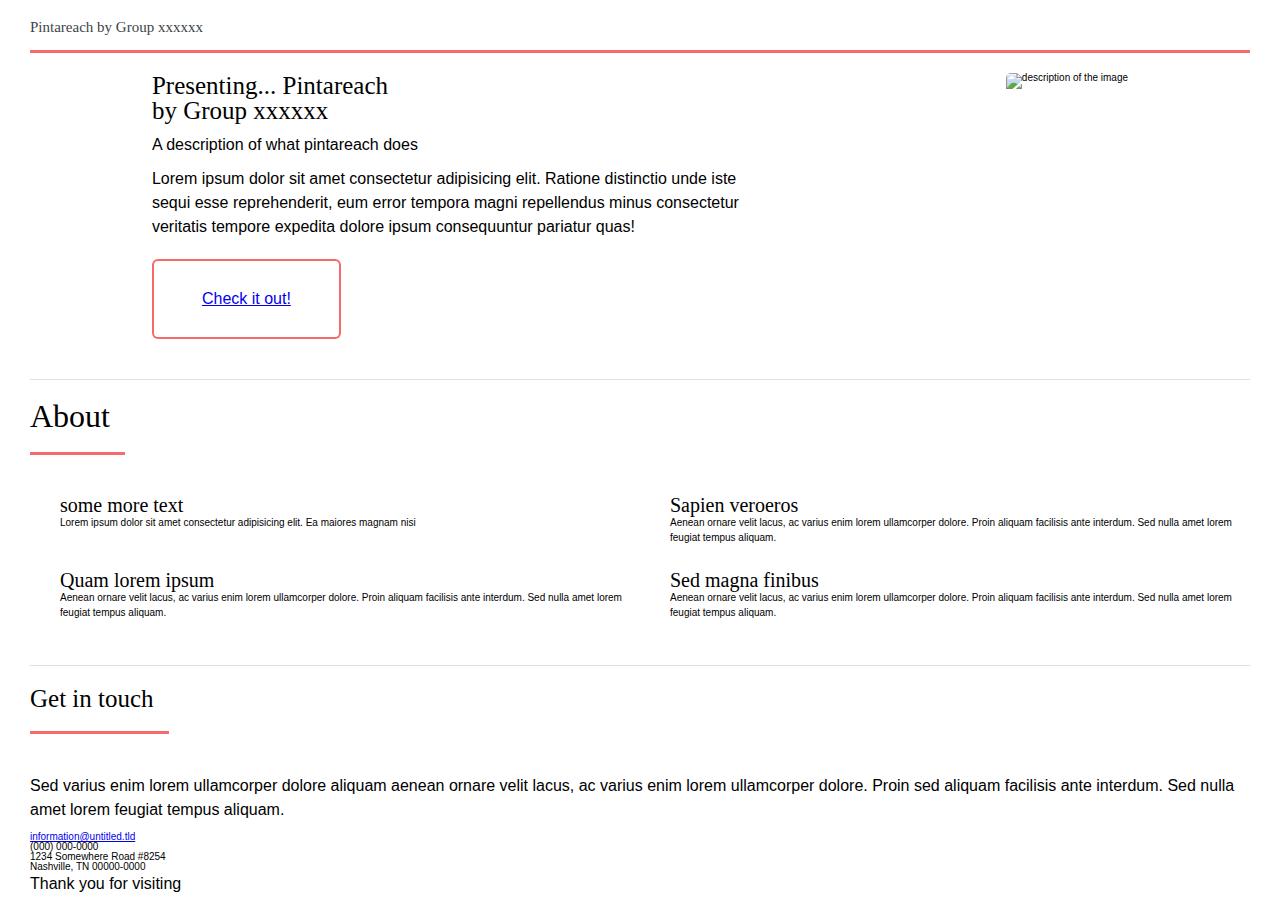
==== index.html @ 16be8b1d "Topic Card JS-Trial" ====
<!DOCTYPE html>

<html>
    <head>
        <title>Pintereach Marketing Page</title>
        <meta charset="utf-8" />
        <meta name="viewport" content="width=device-width, initial-scale=1, user-scalable=no" />
        <link rel="stylesheet" href="https://use.fontawesome.com/releases/v5.7.1/css/all.css" integrity="sha384-fnmOCqbTlWIlj8LyTjo7mOUStjsKC4pOpQbqyi7RrhN7udi9RwhKkMHpvLbHG9Sr" crossorigin="anonymous">
         <link rel="stylesheet" href="Assets/css/index.css" />
         <script src="https://code.jquery.com/jquery-3.3.1.min.js" integrity="sha256-FgpCb/KJQlLNfOu91ta32o/NMZxltwRo8QtmkMRdAu8="
         crossorigin="anonymous"></script>
       <script src="./components/Tabs/Tabs.js" async></script>
    </head>
    <body>
        <div id="wrapper">        
            <!-- Main -->
            <div id="main">
                <!-- Header -->
                <header id="nav">
                    <a href="index.html" class="logo"><h5><strong>Pintareach</strong> by Group xxxxxx</h5></a>
                    <ul class="icons">
                            <li><a href="#" class="icon fab fa-twitter"><span class="label"></span></a></li>
                            <li><a href="#" class="icon fab fa-facebook"><span class="label"></span></a></li>
                            <li><a href="#" class="icon fab fa-snapchat-ghost"><span class="label"></span></a></li>
                            <li><a href="#" class="icon fab fa-instagram"><span class="label"></span></a></li>
                            
                    </ul>
                   
                </header>
                
                <!-- Banner-->
                <section id="banner">
               
                    <div class="content">
                        <div>
                            <h4>Presenting... Pintareach<br />
                            by Group xxxxxx </h4>
                            <p> A description of what pintareach does</p>
                        </div>
                        <p>Lorem ipsum dolor sit amet consectetur adipisicing elit. Ratione distinctio unde iste sequi esse reprehenderit, eum error tempora magni repellendus minus consectetur veritatis tempore expedita dolore ipsum consequuntur pariatur quas!</p>
                            <button class="big button"><a href = "https://thirsty-rosalind-e8d4b8.netlify.com/">Check it out!</a></button>
                        </div>
                    <span class= "image object">
                        <img src = "Assets/Images/pic06.jpg" alt= "description of the image"/>                       
                    </span>                  
                    
                </section>
                <!-- Section -->
                <section id="about">
                    <div class=" major">
                        <h2> About </h2>
                    </div>
                    <div class = "features">
                        <div id="first">
                        <article>
                                <span class="icon fas fa-gem"></span></a>
                            <div class="content">
                                <h3> some more text</h3>
                                <p>Lorem ipsum dolor sit amet consectetur adipisicing elit. Ea maiores magnam nisi</p>                                
                            </div>
                        </article>
                        <article>
                                <span class="icon fas fa-paper-plane"></span>
                                <div class="content">
                                    <h3>Sapien veroeros</h3>
                                    <p>Aenean ornare velit lacus, ac varius enim lorem ullamcorper dolore. Proin aliquam facilisis ante interdum. Sed nulla amet lorem feugiat tempus aliquam.</p>
                                </div>
                            </article>
                        </div>
                        <div id="second">
                            <article>
                                <span class="icon fas fa-rocket"></span>
                                <div class="content">
                                    <h3>Quam lorem ipsum</h3>
                                    <p>Aenean ornare velit lacus, ac varius enim lorem ullamcorper dolore. Proin aliquam facilisis ante interdum. Sed nulla amet lorem feugiat tempus aliquam.</p>
                                </div>
                            </article>
                            <article>
                                <span class="icon fas fa-signal"></span>
                                <div class="content">
                                    <h3>Sed magna finibus</h3>
                                    <p>Aenean ornare velit lacus, ac varius enim lorem ullamcorper dolore. Proin aliquam facilisis ante interdum. Sed nulla amet lorem feugiat tempus aliquam.</p>
                                </div>
                            </article>
                            </div>
                        </div>
                 </section>
                <!--Section-->
                    <section id="contact">
                        <div class="major">
                            <h4>Get in touch</h4>
                        </div>
                        <p>Sed varius enim lorem ullamcorper dolore aliquam aenean ornare velit lacus, ac varius enim lorem ullamcorper dolore. Proin sed aliquam facilisis ante interdum. Sed nulla amet lorem feugiat tempus aliquam.</p>
                        <ul class="contact">
                            <li class="fa-envelope-o"><a href="#">information@untitled.tld</a></li>
                            <li class="fa-phone">(000) 000-0000</li>
                            <li class="fa-home">1234 Somewhere Road #8254<br />
                            Nashville, TN 00000-0000</li>
                        </ul>
                    </section>

                <!-- Footer -->
                    <footer id="footer">
                        <p class="copyright">Thank you for visiting</p>
                    </footer>

                   
                
            </div>

        </div>
    </body>
</html>
---- Assets/css/index.css ----
.button {
  appearance: none;
  background-color: transparent;
  border-radius: 0.375em;
  border: 0;
  box-shadow: inset 0 0 0 2px #f56a6a;
  color: #f56a6a;
  cursor: pointer;
  display: inline-block;
  font-size: 1.6rem;
  height: 5em;
  line-height: 7rem;
  padding: 0 5rem;
  text-align: center;
  text-decoration: none;
  white-space: nowrap;
  transition: background-color 0.2s ease-in-out, color 0.2s ease-in-out;
}
/* http://meyerweb.com/eric/tools/css/reset/ 
   v2.0 | 20110126
   License: none (public domain)
*/
html,
body,
div,
span,
applet,
object,
iframe,
h1,
h2,
h3,
h4,
h5,
h6,
p,
blockquote,
pre,
a,
abbr,
acronym,
address,
big,
cite,
code,
del,
dfn,
em,
img,
ins,
kbd,
q,
s,
samp,
small,
strike,
strong,
sub,
sup,
tt,
var,
b,
u,
i,
center,
dl,
dt,
dd,
ol,
ul,
li,
fieldset,
form,
label,
legend,
table,
caption,
tbody,
tfoot,
thead,
tr,
th,
td,
article,
aside,
canvas,
details,
embed,
figure,
figcaption,
footer,
header,
hgroup,
menu,
nav,
output,
ruby,
section,
summary,
time,
mark,
audio,
video {
  margin: 0;
  padding: 0;
  border: 0;
  font-size: 100%;
  font: inherit;
  vertical-align: baseline;
}
/* HTML5 display-role reset for older browsers */
article,
aside,
details,
figcaption,
figure,
footer,
header,
hgroup,
menu,
nav,
section {
  display: block;
}
body {
  line-height: 1;
}
ol,
ul {
  list-style: none;
}
blockquote,
q {
  quotes: none;
}
blockquote:before,
blockquote:after,
q:before,
q:after {
  content: '';
  content: none;
}
table {
  border-collapse: collapse;
  border-spacing: 0;
}
* {
  box-sizing: border-box;
}
html {
  font-size: 62.5%;
}
html,
body {
  font-family: 'Roboto', sans-serif;
}
body #wrapper {
  margin: 0 3rem 0 3rem;
}
body .major {
  border-bottom: solid 3px #f56a6a;
  display: inline-block;
  margin: 0 0 4rem 0;
  padding: 0 1.5rem 1rem 0;
  font-size: 2.5rem;
}
h1,
h2,
h3,
h4,
h5 {
  font-family: 'Indie Flower', cursive;
}
h1 {
  font-size: 4rem;
}
h2 {
  font-size: 3.2rem;
  padding-bottom: 10px;
}
h4 {
  font-size: 2.5rem;
  padding-bottom: 10px;
}
p {
  line-height: 1.5;
  font-size: 1.6rem;
  padding-bottom: 10px;
}
img {
  max-width: 100%;
  height: auto;
}
header {
  display: moz-flex;
  display: -webkit-flex;
  display: flex;
  margin: 2rem 0 2rem 0;
  padding-bottom: 1rem;
  border-bottom: 0.3rem solid #f56a6a;
}
header * {
  flex: 1;
  margin-bottom: 0;
}
header .icons {
  text-align: right;
  font-size: 2rem;
}
header .logo {
  text-decoration: none;
  border-bottom: 0;
  color: #3d4449;
  font-family: "Roboto slab", serif;
  font-size: 1.5rem;
}
ul.icons {
  cursor: default;
  list-style: none;
  padding-left: 0;
}
ul.icons li {
  display: inline-block;
  padding: 0 0rem 0 0;
}
ul.icons li a {
  text-decoration: none;
}
ul.icons li:last-child {
  padding-right: 0;
}
ul.icons li .icon {
  color: #3d4449;
  margin-left: 2rem;
}
#banner {
  display: flex;
  flex-direction: column-reverse;
  padding-bottom: 2rem;
  border-bottom: 1px solid rgba(210, 215, 217, 0.75);
}
@media (min-width: 1000px) {
  #banner {
    display: flex;
    flex-direction: row;
    justify-content: space-around;
  }
  #banner .content {
    width: 50%;
  }
}
#banner img {
  width: 100%;
  height: 100%;
  display: flex;
  justify-content: center;
  align-items: center;
  border-radius: 5px;
  padding-bottom: 1rem;
}
#banner .content {
  height: 50%;
}
#banner button {
  margin: 1rem 0 2rem 0;
}
#about {
  margin: 2rem 0 2rem 0;
  border-bottom: 1px solid rgba(210, 215, 217, 0.75);
  padding-bottom: 2rem;
}
@media (min-width: 800px) {
  #about .features #first,
  #about .features #second {
    display: flex;
  }
}
#about .features article {
  width: 100%;
  padding-bottom: 1.5rem;
}
@media (min-width: 800px) {
  #about .features article {
    display: flex;
  }
}
#about .features article h3 {
  font-size: 2rem;
}
#about .features article p {
  font-size: 1rem;
}
#about .features .icon {
  text-decoration: none;
  font-size: 3rem;
  padding-right: 3rem;
}
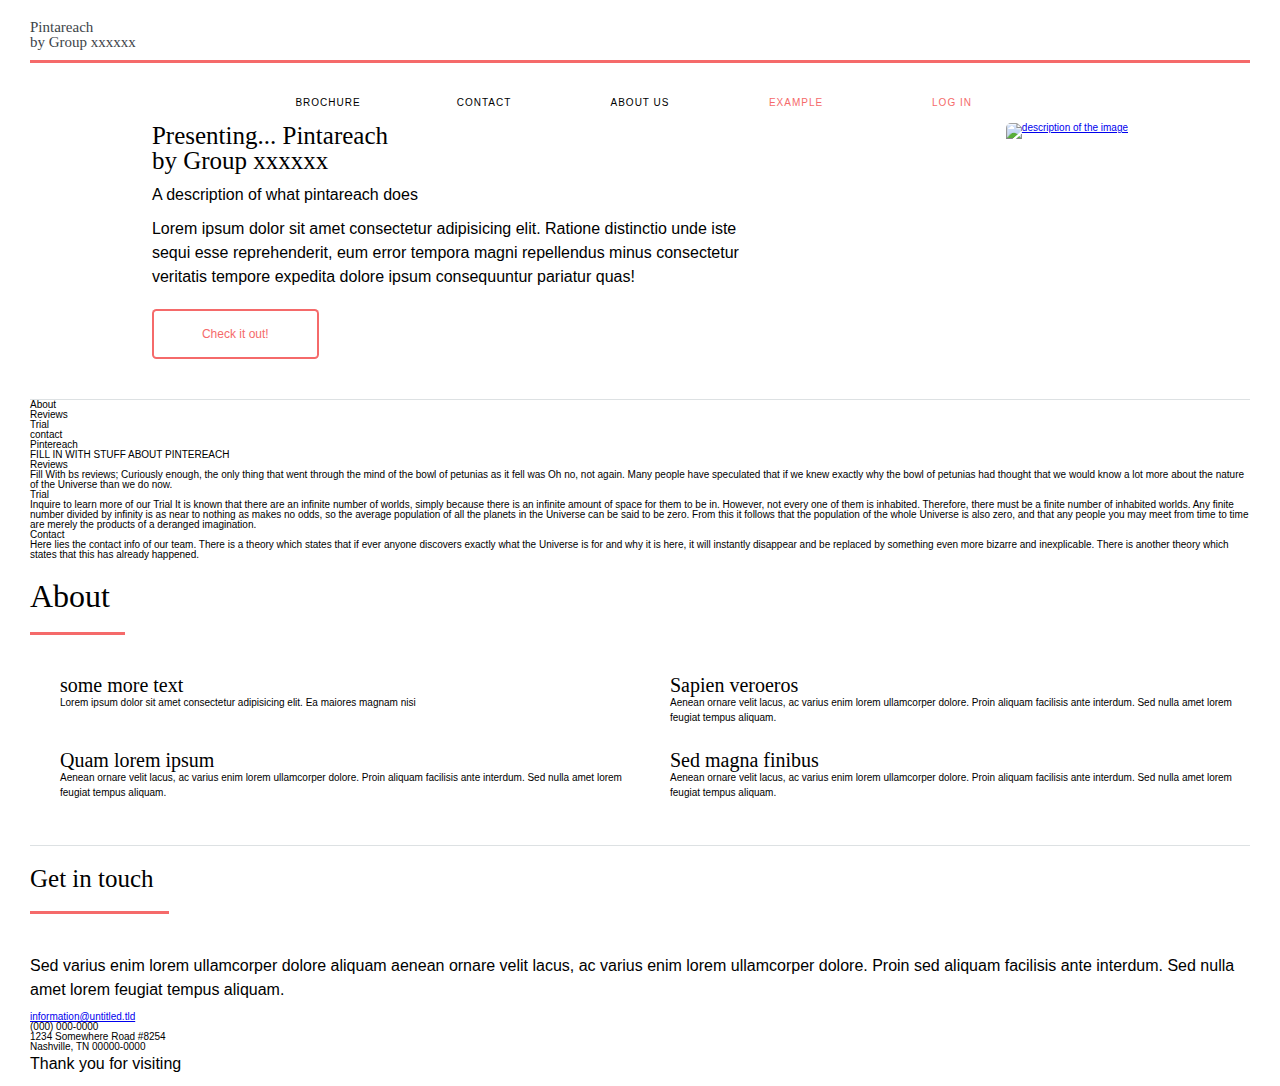
==== commit 8b6aa7bf: "messing around with JS" ====
--- a/index.html
+++ b/index.html
@@ -17,7 +17,7 @@
             <div id="main">
                 <!-- Header -->
                 <header id="nav">
-                    <a href="index.html" class="logo"><h5><strong>Pintareach</strong> by Group xxxxxx</h5></a>
+                    <a href="index.html" class="logo"><strong id="logo">Pintareach</strong><h5> by Group xxxxxx</h5></a>
                     <ul class="icons">
                             <li><a href="#" class="icon fab fa-twitter"><span class="label"></span></a></li>
                             <li><a href="#" class="icon fab fa-facebook"><span class="label"></span></a></li>
@@ -27,6 +27,25 @@
                     </ul>
                    
                 </header>
+                <div class="top-bar">
+                    <div class="container">
+                      <div class="container bar">
+                        <span>BROCHURE</span>
+                      </div>
+                      <div class="container bar">
+                          <span>CONTACT</span>
+                      </div>
+                      <div class="container bar">
+                     <span>ABOUT US</span>
+                      </div>
+                      <div class="container bar">
+                         <a href="Topics.html"><span>EXAMPLE</span></a>
+                      </div>
+                      <div class="container bar">
+                      <a href="https://thirsty-rosalind-e8d4b8.netlify.com/"><span>LOG IN</span></a>
+                      </div>
+                    </div>
+                  </div>
                 
                 <!-- Banner-->
                 <section id="banner">
@@ -41,11 +60,63 @@
                             <button class="big button"><a href = "https://thirsty-rosalind-e8d4b8.netlify.com/">Check it out!</a></button>
                         </div>
                     <span class= "image object">
-                        <img src = "Assets/Images/pic06.jpg" alt= "description of the image"/>                       
+                      <a href="Topics.html">  <img src = "Assets/Images/pic06.jpg" alt= "description of the image"/> </a>
                     </span>                  
                     
                 </section>
                 <!-- Section -->
+                <div class="tabs">
+                        <div class="tabs-links">
+                            <div class="tabs-link tabs-link-selected" data-tab="1">About</div>
+                            <div class="tabs-link" data-tab="2">Reviews</div>
+                            <div class="tabs-link" data-tab="3">Trial</div>
+                            <div class="tabs-link" data-tab="4">contact</div>
+                        </div>
+                        <div class="tabs-items">
+                            <div class="tabs-item tabs-item-selected" data-tab="1">
+                                <div class="tabs-item-title">Pintereach</div>
+                                <div class="tabs-item-description"> FILL IN WITH STUFF ABOUT PINTEREACH
+                                </div>
+                            </div>
+                            <div class="tabs-item" data-tab="2">
+                                <div class="tabs-item-title">Reviews</div>
+                                <div class="tabs-item-description">
+                                    Fill With bs reviews; Curiously enough, the only thing that went through the mind of the bowl of petunias as it fell was Oh no, not again. Many
+                                    people have speculated that if we knew exactly why the bowl of petunias had thought that we would know a lot more about the
+                                    nature of the Universe than we do now.
+                                </div>
+                            </div>
+                            <div class="tabs-item" data-tab="3">
+                                <div class="tabs-item-title">Trial</div>
+                                <div class="tabs-item-description">
+
+                                    Inquire to learn more of our Trial
+
+                                    It is known that there are an infinite number of worlds, simply because there is an infinite amount of space for them to
+                                    be in. However, not every one of them is inhabited. Therefore, there must be a finite number of inhabited worlds. Any finite
+                                    number divided by infinity is as near to nothing as makes no odds, so the average population of all the planets in the Universe
+                                    can be said to be zero. From this it follows that the population of the whole Universe is also zero, and that any people
+                                    you may meet from time to time are merely the products of a deranged imagination.
+                                </div>
+                            </div>
+                            <div class="tabs-item" data-tab="4">
+                                <div class="tabs-item-title">Contact</div>
+                                <div class="tabs-item-description">
+                                   Here lies the contact info of our team. There is a theory which states that if ever anyone discovers exactly what the Universe is for and why it is here, it will
+                                    instantly disappear and be replaced by something even more bizarre and inexplicable. There is another theory which states
+                                    that this has already happened.
+                                </div>
+                            <!-- </div>
+                                <div class="tabs-item" data-tab="4">
+                                <div class="tabs-item-title">Quote 4</div>
+                                <div class="tabs-item-description">
+                                    There is a theory which states that if ever anyone discovers exactly what the Universe is for and why it is here, it will
+                                    instantly disappear and be replaced by something even more bizarre and inexplicable. There is another theory which states
+                                    that this has already happened.
+                                </div>
+                            </div> -->
+                            
+                        </div>
                 <section id="about">
                     <div class=" major">
                         <h2> About </h2>
--- a/Assets/css/index.css
+++ b/Assets/css/index.css
@@ -7,14 +7,18 @@
   color: #f56a6a;
   cursor: pointer;
   display: inline-block;
-  font-size: 1.6rem;
-  height: 5em;
-  line-height: 7rem;
+  font-size: 1.2rem;
+  height: 5rem;
+  line-height: 5rem;
   padding: 0 5rem;
   text-align: center;
   text-decoration: none;
   white-space: nowrap;
   transition: background-color 0.2s ease-in-out, color 0.2s ease-in-out;
+}
+.button a {
+  text-decoration: none;
+  color: #f56a6a;
 }
 /* http://meyerweb.com/eric/tools/css/reset/ 
    v2.0 | 20110126
@@ -295,3 +299,29 @@
   font-size: 3rem;
   padding-right: 3rem;
 }
+.top-bar {
+  width: 100%;
+  height: 10;
+  display: flex;
+  justify-content: center;
+  align-items: none;
+  flex-direction: row;
+}
+.top-bar a {
+  text-decoration: none;
+  color: #f56a6a;
+}
+.top-bar .container {
+  width: 100%;
+  display: flex;
+  justify-content: center;
+  align-items: center;
+  flex-direction: row;
+  padding: 0.75rem 1rem;
+  letter-spacing: 1px;
+}
+@media ((min-width: 800px)) {
+  .top-bar .container {
+    width: 800px;
+  }
+}
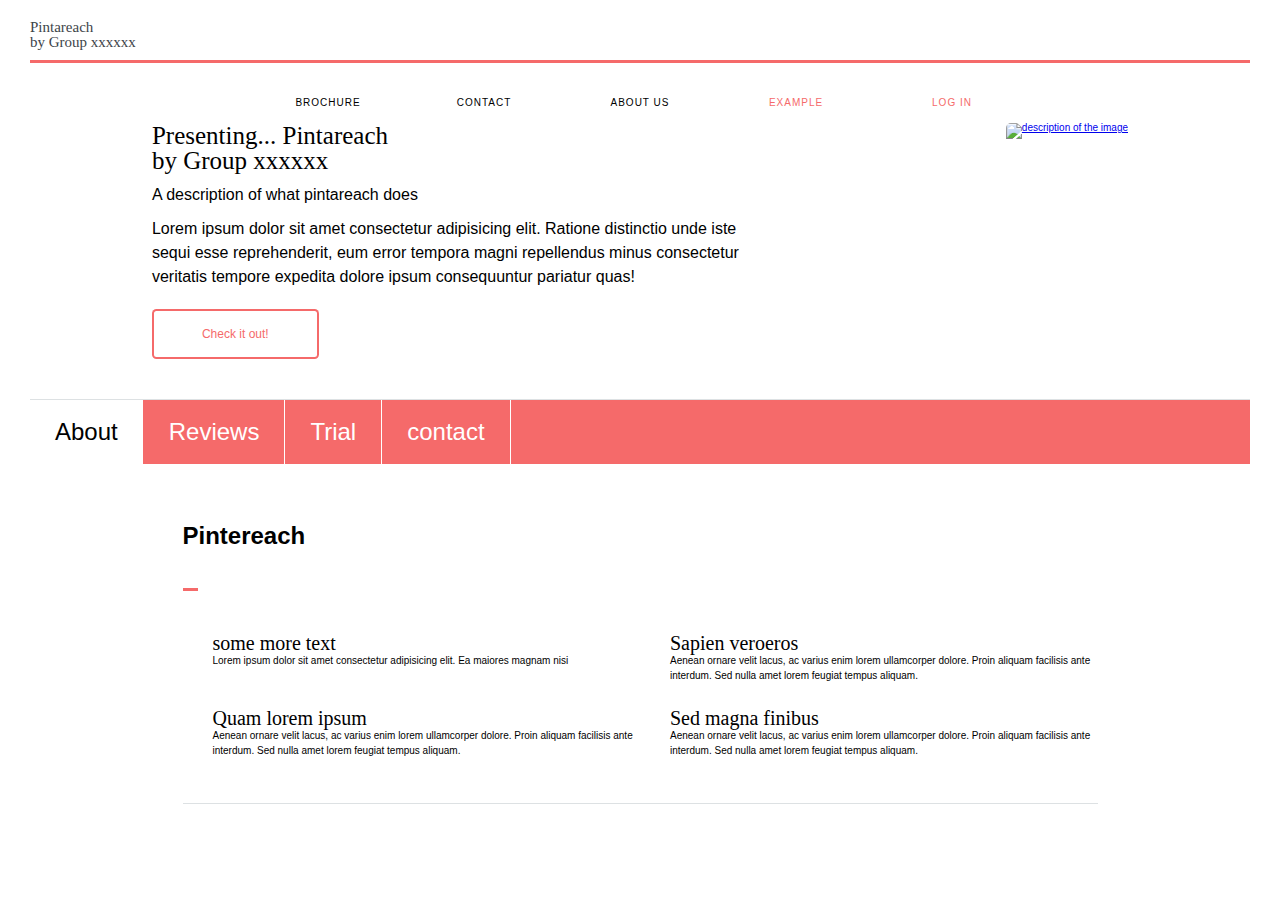
==== commit f3a20bfc: "tabs-js-trial" ====
--- a/index.html
+++ b/index.html
@@ -9,7 +9,7 @@
          <link rel="stylesheet" href="Assets/css/index.css" />
          <script src="https://code.jquery.com/jquery-3.3.1.min.js" integrity="sha256-FgpCb/KJQlLNfOu91ta32o/NMZxltwRo8QtmkMRdAu8="
          crossorigin="anonymous"></script>
-       <script src="./components/Tabs/Tabs.js" async></script>
+       <script src="/Assets/javascript/tabs.js" async></script>
     </head>
     <body>
         <div id="wrapper">        
@@ -75,15 +75,54 @@
                         <div class="tabs-items">
                             <div class="tabs-item tabs-item-selected" data-tab="1">
                                 <div class="tabs-item-title">Pintereach</div>
-                                <div class="tabs-item-description"> FILL IN WITH STUFF ABOUT PINTEREACH
-                                </div>
+                                <div class="tabs-item-description">  <section id="about">
+                                        <div class=" major">
+                                           
+                                        </div>
+                                        <div class = "features">
+                                            <div id="first">
+                                            <article>
+                                                    <span class="icon fas fa-gem"></span></a>
+                                                <div class="content">
+                                                    <h3> some more text</h3>
+                                                    <p>Lorem ipsum dolor sit amet consectetur adipisicing elit. Ea maiores magnam nisi</p>                                
+                                                </div>
+                                            </article>
+                                            <article>
+                                                    <span class="icon fas fa-paper-plane"></span>
+                                                    <div class="content">
+                                                        <h3>Sapien veroeros</h3>
+                                                        <p>Aenean ornare velit lacus, ac varius enim lorem ullamcorper dolore. Proin aliquam facilisis ante interdum. Sed nulla amet lorem feugiat tempus aliquam.</p>
+                                                    </div>
+                                                </article>
+                                            </div>
+                                            <div id="second">
+                                                <article>
+                                                    <span class="icon fas fa-rocket"></span>
+                                                    <div class="content">
+                                                        <h3>Quam lorem ipsum</h3>
+                                                        <p>Aenean ornare velit lacus, ac varius enim lorem ullamcorper dolore. Proin aliquam facilisis ante interdum. Sed nulla amet lorem feugiat tempus aliquam.</p>
+                                                    </div>
+                                                </article>
+                                                <article>
+                                                    <span class="icon fas fa-signal"></span>
+                                                    <div class="content">
+                                                        <h3>Sed magna finibus</h3>
+                                                        <p>Aenean ornare velit lacus, ac varius enim lorem ullamcorper dolore. Proin aliquam facilisis ante interdum. Sed nulla amet lorem feugiat tempus aliquam.</p>
+                                                    </div>
+                                                </article>
+                                                </div>
+                                            </div>
+                                     </section> </div>
                             </div>
                             <div class="tabs-item" data-tab="2">
                                 <div class="tabs-item-title">Reviews</div>
                                 <div class="tabs-item-description">
+                                    <p>
                                     Fill With bs reviews; Curiously enough, the only thing that went through the mind of the bowl of petunias as it fell was Oh no, not again. Many
                                     people have speculated that if we knew exactly why the bowl of petunias had thought that we would know a lot more about the
                                     nature of the Universe than we do now.
+                                        </p>
                                 </div>
                             </div>
                             <div class="tabs-item" data-tab="3">
@@ -101,10 +140,20 @@
                             </div>
                             <div class="tabs-item" data-tab="4">
                                 <div class="tabs-item-title">Contact</div>
-                                <div class="tabs-item-description">
-                                   Here lies the contact info of our team. There is a theory which states that if ever anyone discovers exactly what the Universe is for and why it is here, it will
-                                    instantly disappear and be replaced by something even more bizarre and inexplicable. There is another theory which states
-                                    that this has already happened.
+                                <div class="tabs-item-description">   
+                                    <section id="contact">
+                                        <div class="major">
+                                            <h4>Get in touch</h4>
+                                        </div>
+                                        <p>Sed varius enim lorem ullamcorper dolore aliquam aenean ornare velit lacus, ac varius enim lorem ullamcorper dolore. Proin sed aliquam facilisis ante interdum. Sed nulla amet lorem feugiat tempus aliquam.</p>
+                                        <ul class="contact">
+                                            <li class="fa-envelope-o"><a href="#">information@untitled.tld</a></li>
+                                            <li class="fa-phone">(000) 000-0000</li>
+                                            <li class="fa-home">1234 Somewhere Road #8254<br />
+                                            Nashville, TN 00000-0000</li>
+                                        </ul>
+                                    </section>
+                
                                 </div>
                             <!-- </div>
                                 <div class="tabs-item" data-tab="4">
@@ -117,64 +166,12 @@
                             </div> -->
                             
                         </div>
-                <section id="about">
-                    <div class=" major">
-                        <h2> About </h2>
-                    </div>
-                    <div class = "features">
-                        <div id="first">
-                        <article>
-                                <span class="icon fas fa-gem"></span></a>
-                            <div class="content">
-                                <h3> some more text</h3>
-                                <p>Lorem ipsum dolor sit amet consectetur adipisicing elit. Ea maiores magnam nisi</p>                                
-                            </div>
-                        </article>
-                        <article>
-                                <span class="icon fas fa-paper-plane"></span>
-                                <div class="content">
-                                    <h3>Sapien veroeros</h3>
-                                    <p>Aenean ornare velit lacus, ac varius enim lorem ullamcorper dolore. Proin aliquam facilisis ante interdum. Sed nulla amet lorem feugiat tempus aliquam.</p>
-                                </div>
-                            </article>
-                        </div>
-                        <div id="second">
-                            <article>
-                                <span class="icon fas fa-rocket"></span>
-                                <div class="content">
-                                    <h3>Quam lorem ipsum</h3>
-                                    <p>Aenean ornare velit lacus, ac varius enim lorem ullamcorper dolore. Proin aliquam facilisis ante interdum. Sed nulla amet lorem feugiat tempus aliquam.</p>
-                                </div>
-                            </article>
-                            <article>
-                                <span class="icon fas fa-signal"></span>
-                                <div class="content">
-                                    <h3>Sed magna finibus</h3>
-                                    <p>Aenean ornare velit lacus, ac varius enim lorem ullamcorper dolore. Proin aliquam facilisis ante interdum. Sed nulla amet lorem feugiat tempus aliquam.</p>
-                                </div>
-                            </article>
-                            </div>
-                        </div>
-                 </section>
+                
                 <!--Section-->
-                    <section id="contact">
-                        <div class="major">
-                            <h4>Get in touch</h4>
-                        </div>
-                        <p>Sed varius enim lorem ullamcorper dolore aliquam aenean ornare velit lacus, ac varius enim lorem ullamcorper dolore. Proin sed aliquam facilisis ante interdum. Sed nulla amet lorem feugiat tempus aliquam.</p>
-                        <ul class="contact">
-                            <li class="fa-envelope-o"><a href="#">information@untitled.tld</a></li>
-                            <li class="fa-phone">(000) 000-0000</li>
-                            <li class="fa-home">1234 Somewhere Road #8254<br />
-                            Nashville, TN 00000-0000</li>
-                        </ul>
-                    </section>
-
+         
                 <!-- Footer -->
-                    <footer id="footer">
-                        <p class="copyright">Thank you for visiting</p>
-                    </footer>
-
+                    
+        
                    
                 
             </div>
--- a/Assets/css/index.css
+++ b/Assets/css/index.css
@@ -237,6 +237,52 @@
   color: #3d4449;
   margin-left: 2rem;
 }
+.tabs {
+  width: 100%;
+}
+.tabs .tabs-items {
+  width: 100%;
+  height: 300px;
+  display: flex;
+  justify-content: center;
+  padding-top: 60px;
+}
+.tabs .tabs-item {
+  display: none;
+  width: 75%;
+}
+.tabs .tabs-item .tabs-item-title {
+  font-size: 24px;
+  font-weight: bold;
+  padding-bottom: 10px;
+}
+.tabs .tabs-item-selected {
+  display: block;
+}
+.tabs .tabs-links {
+  display: flex;
+  background-color: #f56a6a;
+}
+.tabs .tabs-link {
+  padding: 20px 25px;
+  font-size: 24px;
+  background-color: #f56a6a;
+  border-right: 1px solid white;
+  color: white;
+  cursor: pointer;
+}
+.tabs .tabs-link:hover {
+  background-color: #3d4449;
+}
+.tabs .tabs-link-selected {
+  z-index: 2;
+  border-right: 1px solid #f56a6a;
+  background-color: white;
+  color: black;
+}
+.tabs .tabs-link-selected:hover {
+  background-color: white;
+}
 #banner {
   display: flex;
   flex-direction: column-reverse;
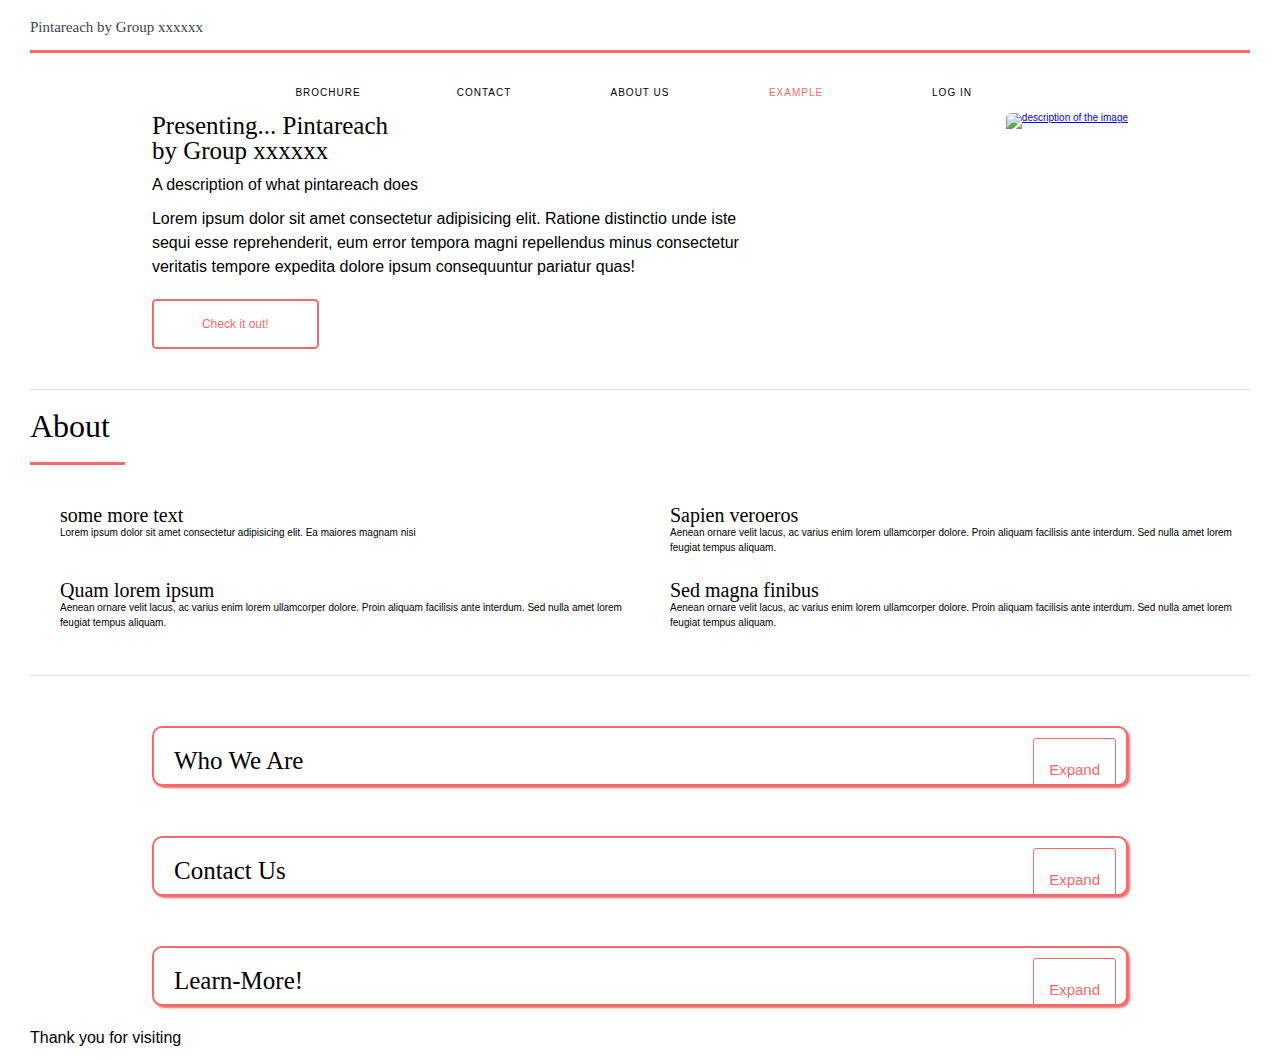
==== commit 1df4c77d: "created an article expander" ====
--- a/index.html
+++ b/index.html
@@ -9,7 +9,7 @@
          <link rel="stylesheet" href="Assets/css/index.css" />
          <script src="https://code.jquery.com/jquery-3.3.1.min.js" integrity="sha256-FgpCb/KJQlLNfOu91ta32o/NMZxltwRo8QtmkMRdAu8="
          crossorigin="anonymous"></script>
-       <script src="/Assets/javascript/tabs.js" async></script>
+         <script src="Assets/javascript/expander.js" async></script>
     </head>
     <body>
         <div id="wrapper">        
@@ -17,7 +17,7 @@
             <div id="main">
                 <!-- Header -->
                 <header id="nav">
-                    <a href="index.html" class="logo"><strong id="logo">Pintareach</strong><h5> by Group xxxxxx</h5></a>
+                    <a href="index.html" class="logo"><h5><strong>Pintareach</strong> by Group xxxxxx</h5></a>
                     <ul class="icons">
                             <li><a href="#" class="icon fab fa-twitter"><span class="label"></span></a></li>
                             <li><a href="#" class="icon fab fa-facebook"><span class="label"></span></a></li>
@@ -42,7 +42,7 @@
                          <a href="Topics.html"><span>EXAMPLE</span></a>
                       </div>
                       <div class="container bar">
-                      <a href="https://thirsty-rosalind-e8d4b8.netlify.com/"><span>LOG IN</span></a>
+                        <span>LOG IN</span>
                       </div>
                     </div>
                   </div>
@@ -65,113 +65,96 @@
                     
                 </section>
                 <!-- Section -->
-                <div class="tabs">
-                        <div class="tabs-links">
-                            <div class="tabs-link tabs-link-selected" data-tab="1">About</div>
-                            <div class="tabs-link" data-tab="2">Reviews</div>
-                            <div class="tabs-link" data-tab="3">Trial</div>
-                            <div class="tabs-link" data-tab="4">contact</div>
+                <section id="about">
+                    <div class=" major">
+                        <h2> About </h2>
+                    </div>
+                    <div class = "features">
+                        <div id="first">
+                        <article>
+                                <span class="icon fas fa-gem"></span></a>
+                            <div class="content">
+                                <h3> some more text</h3>
+                                <p>Lorem ipsum dolor sit amet consectetur adipisicing elit. Ea maiores magnam nisi</p>                                
+                            </div>
+                        </article>
+                        <article>
+                                <span class="icon fas fa-paper-plane"></span>
+                                <div class="content">
+                                    <h3>Sapien veroeros</h3>
+                                    <p>Aenean ornare velit lacus, ac varius enim lorem ullamcorper dolore. Proin aliquam facilisis ante interdum. Sed nulla amet lorem feugiat tempus aliquam.</p>
+                                </div>
+                            </article>
                         </div>
-                        <div class="tabs-items">
-                            <div class="tabs-item tabs-item-selected" data-tab="1">
-                                <div class="tabs-item-title">Pintereach</div>
-                                <div class="tabs-item-description">  <section id="about">
-                                        <div class=" major">
-                                           
-                                        </div>
-                                        <div class = "features">
-                                            <div id="first">
-                                            <article>
-                                                    <span class="icon fas fa-gem"></span></a>
-                                                <div class="content">
-                                                    <h3> some more text</h3>
-                                                    <p>Lorem ipsum dolor sit amet consectetur adipisicing elit. Ea maiores magnam nisi</p>                                
-                                                </div>
-                                            </article>
-                                            <article>
-                                                    <span class="icon fas fa-paper-plane"></span>
-                                                    <div class="content">
-                                                        <h3>Sapien veroeros</h3>
-                                                        <p>Aenean ornare velit lacus, ac varius enim lorem ullamcorper dolore. Proin aliquam facilisis ante interdum. Sed nulla amet lorem feugiat tempus aliquam.</p>
-                                                    </div>
-                                                </article>
-                                            </div>
-                                            <div id="second">
-                                                <article>
-                                                    <span class="icon fas fa-rocket"></span>
-                                                    <div class="content">
-                                                        <h3>Quam lorem ipsum</h3>
-                                                        <p>Aenean ornare velit lacus, ac varius enim lorem ullamcorper dolore. Proin aliquam facilisis ante interdum. Sed nulla amet lorem feugiat tempus aliquam.</p>
-                                                    </div>
-                                                </article>
-                                                <article>
-                                                    <span class="icon fas fa-signal"></span>
-                                                    <div class="content">
-                                                        <h3>Sed magna finibus</h3>
-                                                        <p>Aenean ornare velit lacus, ac varius enim lorem ullamcorper dolore. Proin aliquam facilisis ante interdum. Sed nulla amet lorem feugiat tempus aliquam.</p>
-                                                    </div>
-                                                </article>
-                                                </div>
-                                            </div>
-                                     </section> </div>
+                        <div id="second">
+                            <article>
+                                <span class="icon fas fa-rocket"></span>
+                                <div class="content">
+                                    <h3>Quam lorem ipsum</h3>
+                                    <p>Aenean ornare velit lacus, ac varius enim lorem ullamcorper dolore. Proin aliquam facilisis ante interdum. Sed nulla amet lorem feugiat tempus aliquam.</p>
+                                </div>
+                            </article>
+                            <article>
+                                <span class="icon fas fa-signal"></span>
+                                <div class="content">
+                                    <h3>Sed magna finibus</h3>
+                                    <p>Aenean ornare velit lacus, ac varius enim lorem ullamcorper dolore. Proin aliquam facilisis ante interdum. Sed nulla amet lorem feugiat tempus aliquam.</p>
+                                </div>
+                            </article>
                             </div>
-                            <div class="tabs-item" data-tab="2">
-                                <div class="tabs-item-title">Reviews</div>
-                                <div class="tabs-item-description">
-                                    <p>
-                                    Fill With bs reviews; Curiously enough, the only thing that went through the mind of the bowl of petunias as it fell was Oh no, not again. Many
-                                    people have speculated that if we knew exactly why the bowl of petunias had thought that we would know a lot more about the
-                                    nature of the Universe than we do now.
-                                        </p>
-                                </div>
+                        </div>
+                 </section>
+                <!--Section-->
+
+                <section class="expanders">
+                        <div class="expander">
+                          <div class="split">
+                              <h2>Who We Are</h2>
+                                <span class='expandButton'></span>
                             </div>
-                            <div class="tabs-item" data-tab="3">
-                                <div class="tabs-item-title">Trial</div>
-                                <div class="tabs-item-description">
+                                <p> We are a group of software engineers who believe there should be an easier way to thoughtlessly save articles online, for you to read later. etc etc</p>
+                        </div>
+                 <div class="expanders">
+                    <div class="expander">
+                       <div class="split">
+                           <h2>Contact Us</h2>
+                            <span class='expandButton'></span>
+                        </div>
+                        <p>ibiki</p>
+                       <section id="contact">
+                        <div class="major">
+                            <h4>Get in touch</h4>
+                        </div>
+                        <p>Sed varius enim lorem ullamcorper dolore aliquam aenean ornare velit lacus, ac varius enim lorem ullamcorper dolore. Proin sed aliquam facilisis ante interdum. Sed nulla amet lorem feugiat tempus aliquam.</p>
+                        <ul class="contact">
+                            <li class="fa-envelope-o"><a href="#">information@untitled.tld</a></li>
+                            <li class="fa-phone">(000) 000-0000</li>
+                            <li class="fa-home">1234 Somewhere Road #8254<br />
+                            Nashville, TN 00000-0000</li>
+                        </ul>
+                    </section>
+                    </div>        
+                </section>
+                <div class="expanders">
+                        <div class="expander">
+                           <div class="split">
+                               <h2>Learn-More!</h2>
+                                <span class='expandButton'></span>
+                            </div>
+                            <p>ibiki</p>
+                         
+                        </div>        
+                    </section>
 
-                                    Inquire to learn more of our Trial
 
-                                    It is known that there are an infinite number of worlds, simply because there is an infinite amount of space for them to
-                                    be in. However, not every one of them is inhabited. Therefore, there must be a finite number of inhabited worlds. Any finite
-                                    number divided by infinity is as near to nothing as makes no odds, so the average population of all the planets in the Universe
-                                    can be said to be zero. From this it follows that the population of the whole Universe is also zero, and that any people
-                                    you may meet from time to time are merely the products of a deranged imagination.
-                                </div>
-                            </div>
-                            <div class="tabs-item" data-tab="4">
-                                <div class="tabs-item-title">Contact</div>
-                                <div class="tabs-item-description">   
-                                    <section id="contact">
-                                        <div class="major">
-                                            <h4>Get in touch</h4>
-                                        </div>
-                                        <p>Sed varius enim lorem ullamcorper dolore aliquam aenean ornare velit lacus, ac varius enim lorem ullamcorper dolore. Proin sed aliquam facilisis ante interdum. Sed nulla amet lorem feugiat tempus aliquam.</p>
-                                        <ul class="contact">
-                                            <li class="fa-envelope-o"><a href="#">information@untitled.tld</a></li>
-                                            <li class="fa-phone">(000) 000-0000</li>
-                                            <li class="fa-home">1234 Somewhere Road #8254<br />
-                                            Nashville, TN 00000-0000</li>
-                                        </ul>
-                                    </section>
-                
-                                </div>
-                            <!-- </div>
-                                <div class="tabs-item" data-tab="4">
-                                <div class="tabs-item-title">Quote 4</div>
-                                <div class="tabs-item-description">
-                                    There is a theory which states that if ever anyone discovers exactly what the Universe is for and why it is here, it will
-                                    instantly disappear and be replaced by something even more bizarre and inexplicable. There is another theory which states
-                                    that this has already happened.
-                                </div>
-                            </div> -->
-                            
-                        </div>
-                
-                <!--Section-->
-         
+                <!-- Section-->
+                  
+
                 <!-- Footer -->
-                    
-        
+                    <footer id="footer">
+                        <p class="copyright">Thank you for visiting</p>
+                    </footer>
+
                    
                 
             </div>
--- a/Assets/css/index.css
+++ b/Assets/css/index.css
@@ -283,6 +283,83 @@
 .tabs .tabs-link-selected:hover {
   background-color: white;
 }
+.expanders {
+  margin-top: 5rem;
+  width: 100%;
+}
+.expander {
+  box-shadow: 2px 2px 2px #f56a6a;
+  overflow: hidden;
+  height: 6rem;
+  position: relative;
+  background-color: white;
+  border-radius: 10px;
+  border: 2px solid #f56a6a;
+  padding: 1rem 1rem 3rem 2rem;
+  margin: 2rem 10%;
+}
+@media (max-width: 270px) {
+  .expander {
+    height: 10rem;
+  }
+}
+.expander .split {
+  display: flex;
+  justify-content: space-between;
+  flex-wrap: wrap;
+}
+.expander .split h2 {
+  justify-content: flex-start;
+  margin-bottom: 2rem;
+}
+.expander .split .expandButton {
+  align-content: flex-end;
+  padding: 1.5rem;
+}
+.expander h2 {
+  font-size: 2.5rem;
+  padding: 0;
+  margin: 1rem 0 0;
+}
+@media (max-width: 270px) {
+  .expander h2 {
+    font-size: 0.5rem;
+  }
+}
+@media (max-width: 370px) {
+  .expander h2 {
+    font-size: 1rem;
+  }
+}
+.expander .close {
+  position: absolute;
+  top: 1rem;
+  right: 1rem;
+}
+.expander .close .expandButton {
+  bottom: 90%;
+  right: 2%;
+}
+.expander .expandButton {
+  font-size: 1.5rem;
+  color: #f56a6a;
+  padding: 0.3rem;
+  border: 1px solid #f56a6a;
+  -webkit-border-radius: 3px;
+  -moz-border-radius: 3px;
+  border-radius: 3px;
+  cursor: pointer;
+  transform: translate(-50);
+  background-color: white;
+}
+.article-open {
+  height: 40rem;
+}
+.article-open .expandButton {
+  position: absolute;
+  bottom: 85%;
+  right: 2%;
+}
 #banner {
   display: flex;
   flex-direction: column-reverse;
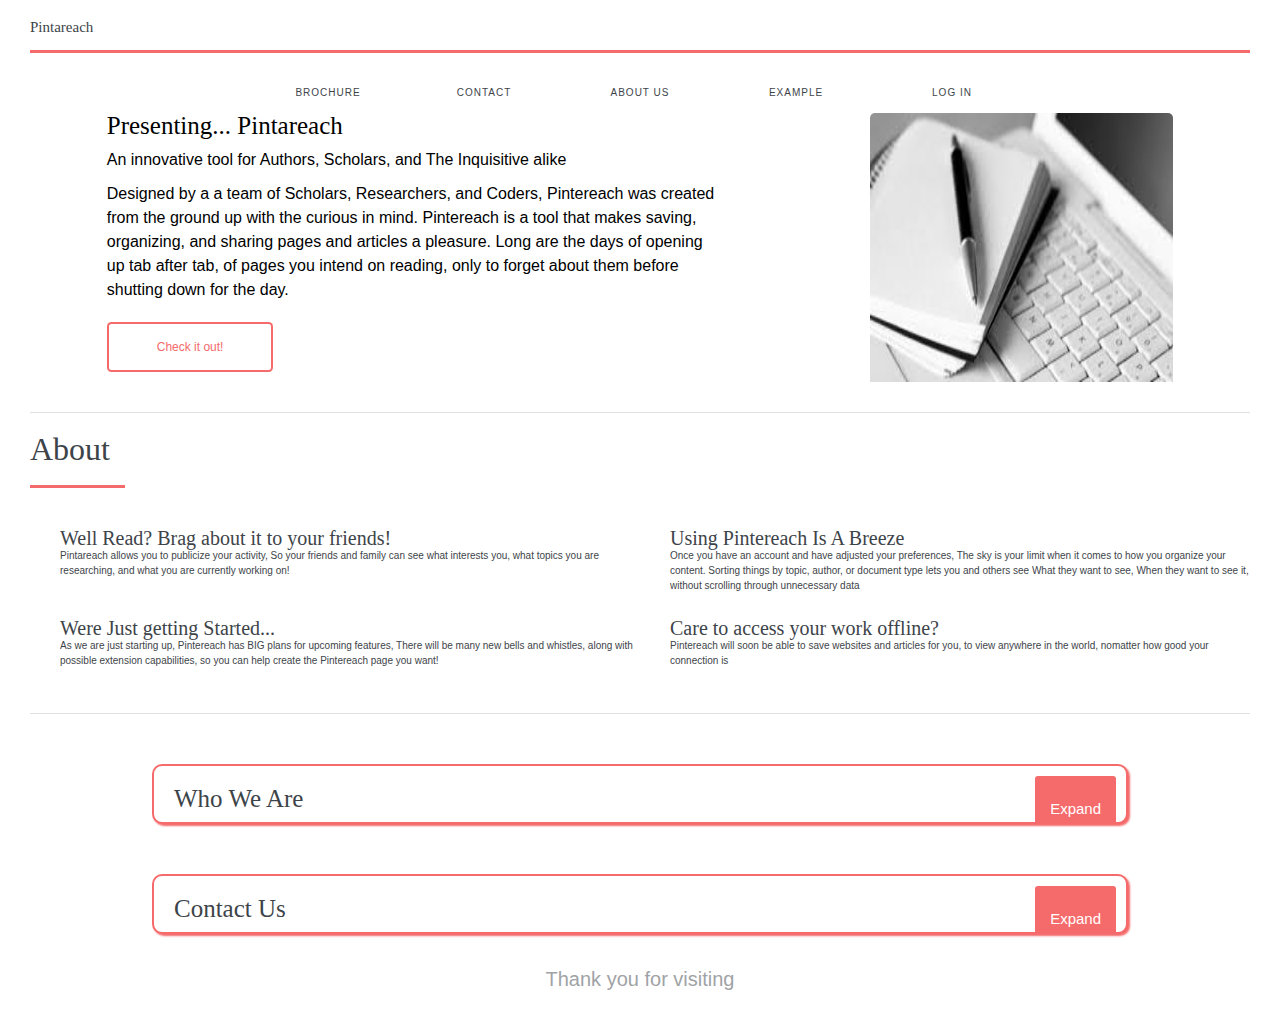
==== commit 6d74afa5: "Replicable Expanding Objects Added." ====
--- a/index.html
+++ b/index.html
@@ -7,9 +7,11 @@
         <meta name="viewport" content="width=device-width, initial-scale=1, user-scalable=no" />
         <link rel="stylesheet" href="https://use.fontawesome.com/releases/v5.7.1/css/all.css" integrity="sha384-fnmOCqbTlWIlj8LyTjo7mOUStjsKC4pOpQbqyi7RrhN7udi9RwhKkMHpvLbHG9Sr" crossorigin="anonymous">
          <link rel="stylesheet" href="Assets/css/index.css" />
-         <script src="https://code.jquery.com/jquery-3.3.1.min.js" integrity="sha256-FgpCb/KJQlLNfOu91ta32o/NMZxltwRo8QtmkMRdAu8="
-         crossorigin="anonymous"></script>
+
+         <script src="https://code.jquery.com/jquery-3.1.1.js" integrity="sha256-16cdPddA6VdVInumRGo6IbivbERE8p7CQR3HzTBuELA=" crossorigin="anonymous"></script>
+
          <script src="Assets/javascript/expander.js" async></script>
+         
     </head>
     <body>
         <div id="wrapper">        
@@ -17,7 +19,7 @@
             <div id="main">
                 <!-- Header -->
                 <header id="nav">
-                    <a href="index.html" class="logo"><h5><strong>Pintareach</strong> by Group xxxxxx</h5></a>
+                    <a href="index.html" class="logo"><h5><strong>Pintareach</strong></h5></a>
                     <ul class="icons">
                             <li><a href="#" class="icon fab fa-twitter"><span class="label"></span></a></li>
                             <li><a href="#" class="icon fab fa-facebook"><span class="label"></span></a></li>
@@ -39,10 +41,10 @@
                      <span>ABOUT US</span>
                       </div>
                       <div class="container bar">
-                         <a href="Topics.html"><span>EXAMPLE</span></a>
+                         <span>EXAMPLE</span>
                       </div>
                       <div class="container bar">
-                        <span>LOG IN</span>
+                        <a href="https://thirsty-rosalind-e8d4b8.netlify.com/"><span>LOG IN</span></a>
                       </div>
                     </div>
                   </div>
@@ -52,15 +54,16 @@
                
                     <div class="content">
                         <div>
-                            <h4>Presenting... Pintareach<br />
-                            by Group xxxxxx </h4>
-                            <p> A description of what pintareach does</p>
+                            <strong><h4>Presenting... Pintareach<br /> </h4><strong></strong>
+                            <p> An innovative tool for Authors, Scholars, and The Inquisitive alike</p>
                         </div>
-                        <p>Lorem ipsum dolor sit amet consectetur adipisicing elit. Ratione distinctio unde iste sequi esse reprehenderit, eum error tempora magni repellendus minus consectetur veritatis tempore expedita dolore ipsum consequuntur pariatur quas!</p>
+                        <p>Designed by a a team of Scholars, Researchers, and Coders, Pintereach was created from the ground up with the curious in mind.  Pintereach is a tool that makes saving, organizing, and sharing pages and articles a pleasure. Long are the days of opening up tab after tab, of pages you intend on reading, only to forget about them before shutting down for the day.</p>
                             <button class="big button"><a href = "https://thirsty-rosalind-e8d4b8.netlify.com/">Check it out!</a></button>
                         </div>
                     <span class= "image object">
-                      <a href="Topics.html">  <img src = "Assets/Images/pic06.jpg" alt= "description of the image"/> </a>
+                        <img src="/images/gallery/laptopArticle.jfif"
+                    
+                  
                     </span>                  
                     
                 </section>
@@ -74,15 +77,15 @@
                         <article>
                                 <span class="icon fas fa-gem"></span></a>
                             <div class="content">
-                                <h3> some more text</h3>
-                                <p>Lorem ipsum dolor sit amet consectetur adipisicing elit. Ea maiores magnam nisi</p>                                
+                                <h3> Well Read? Brag about it to your friends!</h3>
+                                <p>Pintareach allows you to publicize your activity, So your friends and family can see what interests you, what topics you are researching,  and what you are currently working on!</p>                                
                             </div>
                         </article>
                         <article>
                                 <span class="icon fas fa-paper-plane"></span>
                                 <div class="content">
-                                    <h3>Sapien veroeros</h3>
-                                    <p>Aenean ornare velit lacus, ac varius enim lorem ullamcorper dolore. Proin aliquam facilisis ante interdum. Sed nulla amet lorem feugiat tempus aliquam.</p>
+                                    <h3>Using Pintereach Is A Breeze</h3>
+                                    <p>Once you have an account and have adjusted your preferences, The sky is your limit when it comes to  how you organize your content. Sorting things by topic, author, or document type lets you and others see What they want to see, When they want to see it, without scrolling through unnecessary data </p>
                                 </div>
                             </article>
                         </div>
@@ -90,15 +93,15 @@
                             <article>
                                 <span class="icon fas fa-rocket"></span>
                                 <div class="content">
-                                    <h3>Quam lorem ipsum</h3>
-                                    <p>Aenean ornare velit lacus, ac varius enim lorem ullamcorper dolore. Proin aliquam facilisis ante interdum. Sed nulla amet lorem feugiat tempus aliquam.</p>
+                                    <h3>Were Just getting Started...</h3>
+                                    <p>As we are just starting up, Pintereach has BIG plans for upcoming features, There will be many new bells and whistles, along with possible extension capabilities, so you can help create the Pintereach page you want!</p>
                                 </div>
                             </article>
                             <article>
                                 <span class="icon fas fa-signal"></span>
                                 <div class="content">
-                                    <h3>Sed magna finibus</h3>
-                                    <p>Aenean ornare velit lacus, ac varius enim lorem ullamcorper dolore. Proin aliquam facilisis ante interdum. Sed nulla amet lorem feugiat tempus aliquam.</p>
+                                    <h3>Care to access your work offline?</h3>
+                                    <p>Pintereach will soon be able to save websites and articles for you, to view anywhere in the world, nomatter how good your connection is</p>
                                 </div>
                             </article>
                             </div>
@@ -112,7 +115,7 @@
                               <h2>Who We Are</h2>
                                 <span class='expandButton'></span>
                             </div>
-                                <p> We are a group of software engineers who believe there should be an easier way to thoughtlessly save articles online, for you to read later. etc etc</p>
+                                <p> We are a group of software engineers who believe there should be an easier way to thoughtlessly save articles online, for you to read later. We are students at Lambda School, a program teaching us computer science, web developement, and deployment. </p>
                         </div>
                  <div class="expanders">
                     <div class="expander">
@@ -120,22 +123,22 @@
                            <h2>Contact Us</h2>
                             <span class='expandButton'></span>
                         </div>
-                        <p>ibiki</p>
+                       
                        <section id="contact">
                         <div class="major">
-                            <h4>Get in touch</h4>
                         </div>
-                        <p>Sed varius enim lorem ullamcorper dolore aliquam aenean ornare velit lacus, ac varius enim lorem ullamcorper dolore. Proin sed aliquam facilisis ante interdum. Sed nulla amet lorem feugiat tempus aliquam.</p>
+                        <p>We are happy to answer any questions, comments, or concerns you might have.</p>
                         <ul class="contact">
-                            <li class="fa-envelope-o"><a href="#">information@untitled.tld</a></li>
+                            
+                           <h4><li class="fab fa-envelope-o"><a href="#">information@pintereach.com</a></li>
                             <li class="fa-phone">(000) 000-0000</li>
                             <li class="fa-home">1234 Somewhere Road #8254<br />
-                            Nashville, TN 00000-0000</li>
+                               Chicago, IL, 00000-0000</li></h4>
                         </ul>
                     </section>
                     </div>        
                 </section>
-                <div class="expanders">
+                <!-- <div class="expanders">
                         <div class="expander">
                            <div class="split">
                                <h2>Learn-More!</h2>
@@ -143,7 +146,7 @@
                             </div>
                             <p>ibiki</p>
                          
-                        </div>        
+                        </div>         -->
                     </section>
 
 
@@ -152,7 +155,7 @@
 
                 <!-- Footer -->
                     <footer id="footer">
-                        <p class="copyright">Thank you for visiting</p>
+                        <p>Thank you for visiting</p>
                     </footer>
 
                    
--- a/Assets/css/index.css
+++ b/Assets/css/index.css
@@ -19,6 +19,9 @@
 .button a {
   text-decoration: none;
   color: #f56a6a;
+}
+.active {
+  z-index: 99;
 }
 /* http://meyerweb.com/eric/tools/css/reset/ 
    v2.0 | 20110126
@@ -212,6 +215,7 @@
   font-size: 2rem;
 }
 header .logo {
+  font-size: 3rem;
   text-decoration: none;
   border-bottom: 0;
   color: #3d4449;
@@ -286,6 +290,9 @@
 .expanders {
   margin-top: 5rem;
   width: 100%;
+}
+.expanders h4 {
+  font-size: 2rem;
 }
 .expander {
   box-shadow: 2px 2px 2px #f56a6a;
@@ -317,6 +324,7 @@
   padding: 1.5rem;
 }
 .expander h2 {
+  color: #3d4449;
   font-size: 2.5rem;
   padding: 0;
   margin: 1rem 0 0;
@@ -342,15 +350,14 @@
 }
 .expander .expandButton {
   font-size: 1.5rem;
-  color: #f56a6a;
+  color: white;
   padding: 0.3rem;
-  border: 1px solid #f56a6a;
   -webkit-border-radius: 3px;
   -moz-border-radius: 3px;
   border-radius: 3px;
   cursor: pointer;
   transform: translate(-50);
-  background-color: white;
+  background-color: #f56a6a;
 }
 .article-open {
   height: 40rem;
@@ -359,6 +366,9 @@
   position: absolute;
   bottom: 85%;
   right: 2%;
+}
+.topBar {
+  color: #3d4449;
 }
 #banner {
   display: flex;
@@ -392,6 +402,7 @@
   margin: 1rem 0 2rem 0;
 }
 #about {
+  color: #3d4449;
   margin: 2rem 0 2rem 0;
   border-bottom: 1px solid rgba(210, 215, 217, 0.75);
   padding-bottom: 2rem;
@@ -422,6 +433,25 @@
   font-size: 3rem;
   padding-right: 3rem;
 }
+footer {
+  display: flex;
+  justify-content: center;
+  align-items: center;
+  flex-direction: row;
+}
+footer p {
+  margin: 1rem;
+  color: #9fa3a6;
+  font-size: 2rem;
+}
+#gallery li {
+  display: inline;
+  margin-right: 3px;
+}
+#gallery #main-img {
+  background: url(images/bg_img.png) no-repeat 0 0;
+  padding: 26px;
+}
 .top-bar {
   width: 100%;
   height: 10;
@@ -432,9 +462,10 @@
 }
 .top-bar a {
   text-decoration: none;
-  color: #f56a6a;
+  color: #3d4449;
 }
 .top-bar .container {
+  color: #3d4449;
   width: 100%;
   display: flex;
   justify-content: center;
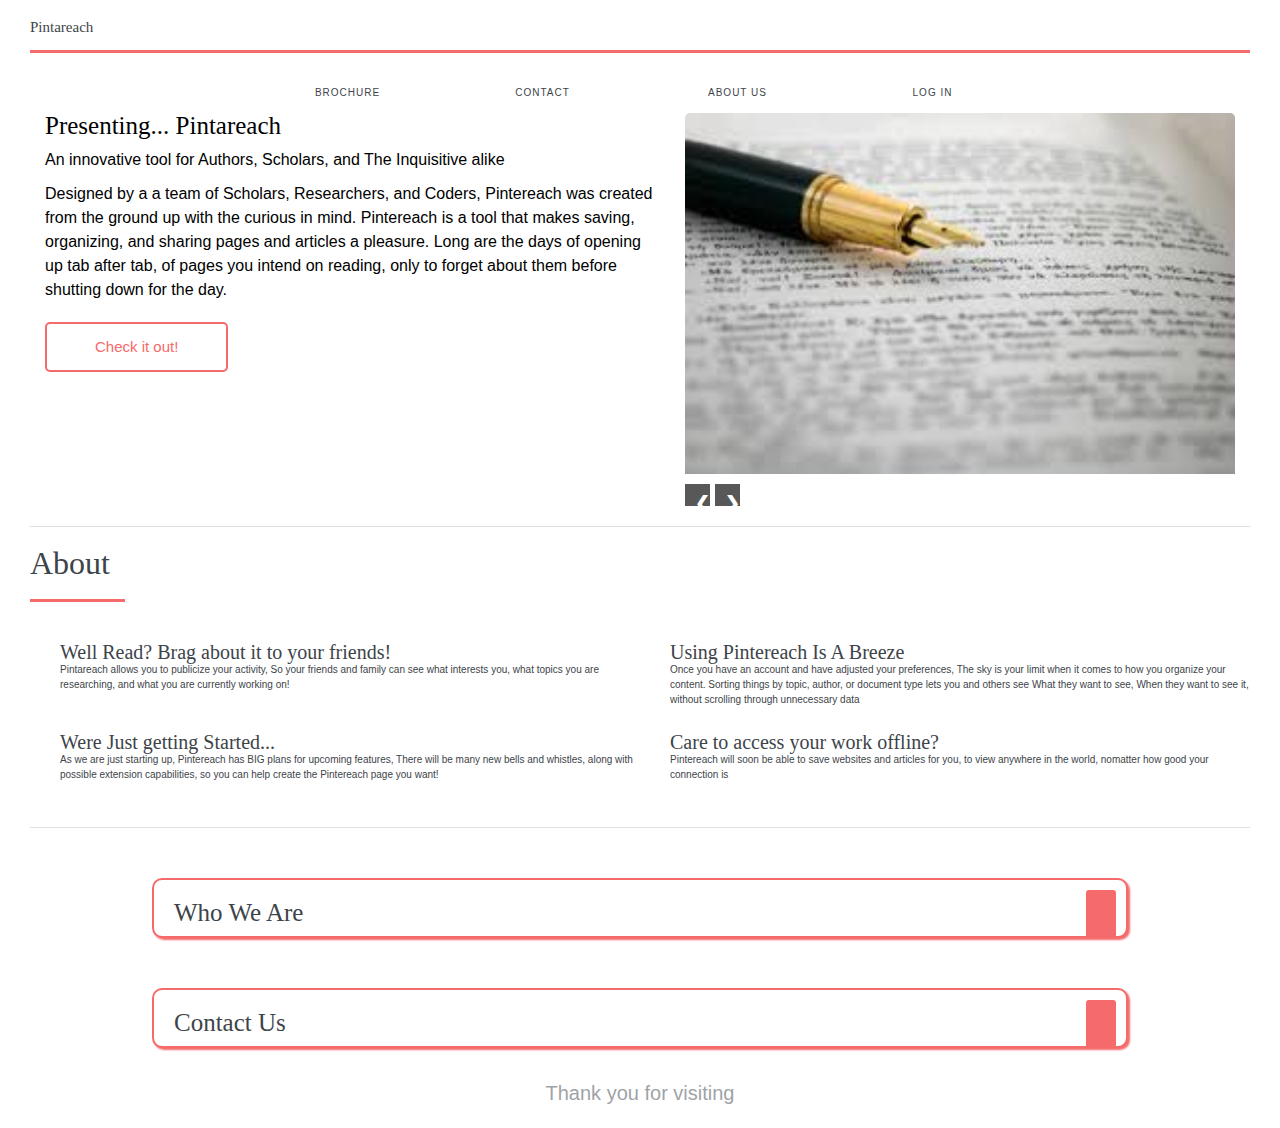
==== commit 447576da: "Jquerry Slideshow Added" ====
--- a/index.html
+++ b/index.html
@@ -9,8 +9,10 @@
          <link rel="stylesheet" href="Assets/css/index.css" />
 
          <script src="https://code.jquery.com/jquery-3.1.1.js" integrity="sha256-16cdPddA6VdVInumRGo6IbivbERE8p7CQR3HzTBuELA=" crossorigin="anonymous"></script>
-
+         <script src="https://ajax.googleapis.com/ajax/libs/jquery/3.1.1/jquery.min.js" type="text/javascript"></script>
+         <script type="text/javascript">
          <script src="Assets/javascript/expander.js" async></script>
+         <script src="Assets/javascript/slideshow.js"></script>
          
     </head>
     <body>
@@ -24,34 +26,27 @@
                             <li><a href="#" class="icon fab fa-twitter"><span class="label"></span></a></li>
                             <li><a href="#" class="icon fab fa-facebook"><span class="label"></span></a></li>
                             <li><a href="#" class="icon fab fa-snapchat-ghost"><span class="label"></span></a></li>
-                            <li><a href="#" class="icon fab fa-instagram"><span class="label"></span></a></li>
-                            
-                    </ul>
-                   
+                            <li><a href="#" class="icon fab fa-instagram"><span class="label"></span></a></li> 
+                    </ul>                   
                 </header>
                 <div class="top-bar">
                     <div class="container">
+                       <div class="container bar">
+                            <span>BROCHURE</span>
+                       </div>
                       <div class="container bar">
-                        <span>BROCHURE</span>
+                            <span>CONTACT</span>
                       </div>
                       <div class="container bar">
-                          <span>CONTACT</span>
-                      </div>
-                      <div class="container bar">
-                     <span>ABOUT US</span>
-                      </div>
-                      <div class="container bar">
-                         <span>EXAMPLE</span>
-                      </div>
-                      <div class="container bar">
-                        <a href="https://thirsty-rosalind-e8d4b8.netlify.com/"><span>LOG IN</span></a>
-                      </div>
+                            <span>ABOUT US</span>
+                       </div>                      
+                       <div class="container bar">                         
+                            <a href="https://thirsty-rosalind-e8d4b8.netlify.com/"><span>LOG IN</span></a>
+                        </div>
                     </div>
-                  </div>
-                
+                </div>                
                 <!-- Banner-->
-                <section id="banner">
-               
+                <section id="banner">               
                     <div class="content">
                         <div>
                             <strong><h4>Presenting... Pintareach<br /> </h4><strong></strong>
@@ -60,12 +55,18 @@
                         <p>Designed by a a team of Scholars, Researchers, and Coders, Pintereach was created from the ground up with the curious in mind.  Pintereach is a tool that makes saving, organizing, and sharing pages and articles a pleasure. Long are the days of opening up tab after tab, of pages you intend on reading, only to forget about them before shutting down for the day.</p>
                             <button class="big button"><a href = "https://thirsty-rosalind-e8d4b8.netlify.com/">Check it out!</a></button>
                         </div>
-                    <span class= "image object">
-                        <img src="/images/gallery/laptopArticle.jfif"
-                    
-                  
-                    </span>                  
-                    
+                        <span class= "image object">
+                            <div id="showContainer">
+                                 <div class="imageContainer" id="im_1">
+                                    <img src = "images/gallery/article.jfif">
+                                 </div>
+                                 <div class="imageContainer" id="im_2">
+                                    <img src = "images/gallery/laptopArticle.jfif">                                    
+                                </div>    
+                                <div class="navButton" id="Previous">&#10094;</div>
+                                <div class="navButton" id="next">&#10095;</div>                        
+                            </div>                        
+                        </span>                     
                 </section>
                 <!-- Section -->
                 <section id="about">
@@ -108,7 +109,6 @@
                         </div>
                  </section>
                 <!--Section-->
-
                 <section class="expanders">
                         <div class="expander">
                           <div class="split">
@@ -148,20 +148,16 @@
                          
                         </div>         -->
                     </section>
-
-
-                <!-- Section-->
-                  
+                <!-- Section-->                
 
                 <!-- Footer -->
                     <footer id="footer">
                         <p>Thank you for visiting</p>
-                    </footer>
-
-                   
-                
+                    </footer>                
             </div>
 
         </div>
+
+  
     </body>
 </html>--- a/Assets/css/index.css
+++ b/Assets/css/index.css
@@ -7,7 +7,6 @@
   color: #f56a6a;
   cursor: pointer;
   display: inline-block;
-  font-size: 1.2rem;
   height: 5rem;
   line-height: 5rem;
   padding: 0 5rem;
@@ -17,11 +16,9 @@
   transition: background-color 0.2s ease-in-out, color 0.2s ease-in-out;
 }
 .button a {
+  font-size: 1.5rem;
   text-decoration: none;
   color: #f56a6a;
-}
-.active {
-  z-index: 99;
 }
 /* http://meyerweb.com/eric/tools/css/reset/ 
    v2.0 | 20110126
@@ -144,7 +141,7 @@
 blockquote:after,
 q:before,
 q:after {
-  content: '';
+  content: "";
   content: none;
 }
 table {
@@ -159,7 +156,7 @@
 }
 html,
 body {
-  font-family: 'Roboto', sans-serif;
+  font-family: "Roboto", sans-serif;
 }
 body #wrapper {
   margin: 0 3rem 0 3rem;
@@ -176,7 +173,7 @@
 h3,
 h4,
 h5 {
-  font-family: 'Indie Flower', cursive;
+  font-family: "Indie Flower", cursive;
 }
 h1 {
   font-size: 4rem;
@@ -367,6 +364,39 @@
   bottom: 85%;
   right: 2%;
 }
+#showContainer {
+  width: 55rem;
+  padding: 0;
+  margin: 0 auto;
+  overflow: hidden;
+  position: relative;
+}
+.navButton {
+  cursor: pointer;
+  float: left;
+  width: 25px;
+  height: 22px;
+  padding: 10px;
+  margin-right: 5px;
+  overflow: hidden;
+  text-align: center;
+  color: white;
+  font-weight: bold;
+  font-size: 18px;
+  background: #000000;
+  opacity: 0.65;
+  user-select: none;
+}
+.navButton:hover {
+  opacity: 1;
+}
+.caption {
+  float: right;
+}
+.imageContainer:not(:first-child) {
+  /* Hide all images except the first */
+  display: none;
+}
 .topBar {
   color: #3d4449;
 }
@@ -415,6 +445,7 @@
 }
 #about .features article {
   width: 100%;
+  font-size: 2rem;
   padding-bottom: 1.5rem;
 }
 @media (min-width: 800px) {
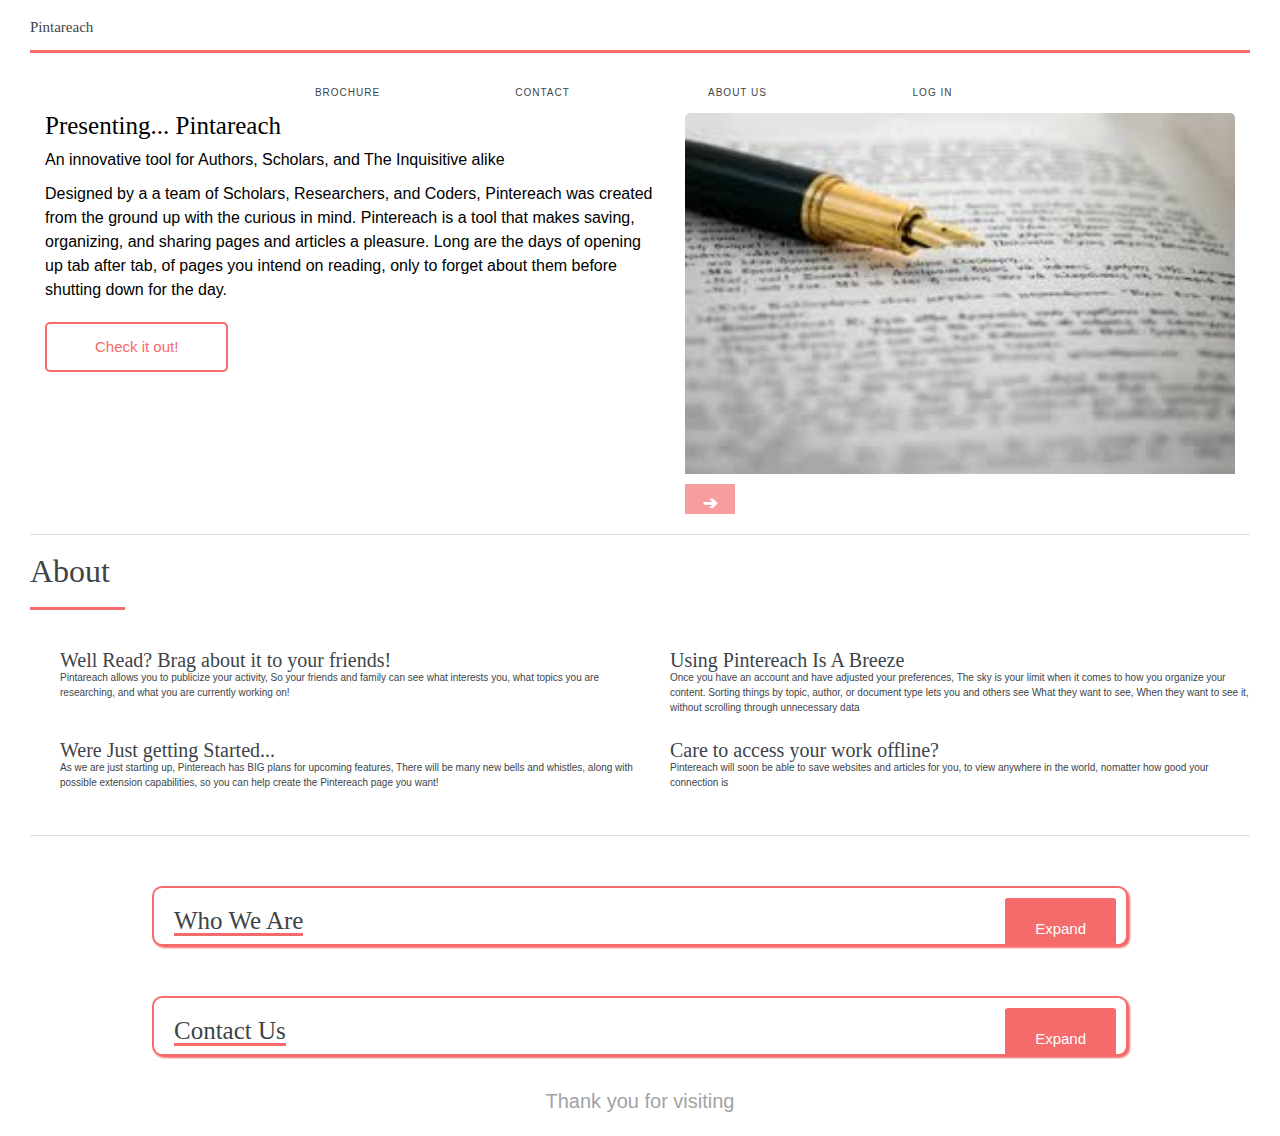
==== commit b9326886: "Everythings Working" ====
--- a/index.html
+++ b/index.html
@@ -10,7 +10,7 @@
 
          <script src="https://code.jquery.com/jquery-3.1.1.js" integrity="sha256-16cdPddA6VdVInumRGo6IbivbERE8p7CQR3HzTBuELA=" crossorigin="anonymous"></script>
          <script src="https://ajax.googleapis.com/ajax/libs/jquery/3.1.1/jquery.min.js" type="text/javascript"></script>
-         <script type="text/javascript">
+         <script type="text/javascript"></script>
          <script src="Assets/javascript/expander.js" async></script>
          <script src="Assets/javascript/slideshow.js"></script>
          
@@ -55,18 +55,26 @@
                         <p>Designed by a a team of Scholars, Researchers, and Coders, Pintereach was created from the ground up with the curious in mind.  Pintereach is a tool that makes saving, organizing, and sharing pages and articles a pleasure. Long are the days of opening up tab after tab, of pages you intend on reading, only to forget about them before shutting down for the day.</p>
                             <button class="big button"><a href = "https://thirsty-rosalind-e8d4b8.netlify.com/">Check it out!</a></button>
                         </div>
-                        <span class= "image object">
+                       
                             <div id="showContainer">
                                  <div class="imageContainer" id="im_1">
                                     <img src = "images/gallery/article.jfif">
                                  </div>
                                  <div class="imageContainer" id="im_2">
                                     <img src = "images/gallery/laptopArticle.jfif">                                    
-                                </div>    
-                                <div class="navButton" id="Previous">&#10094;</div>
-                                <div class="navButton" id="next">&#10095;</div>                        
+                                </div>
+                                <div class="imageContainer" id="im_3">
+                                    <span class= "image object"> <img src = "images/gallery/cartoonMagnifying Glass.png"> </span>                                     
+                                </div> 
+                                <div class="imageContainer" id="im_4">
+                                    <img src = "images/gallery/Best-10-Sites-To-Read-eBooks-Online.jpg">                             
+                                </div> 
+                                <div class="imageContainer" id="im_5">
+                                    <img src = "images/gallery/download (1).jfif">                                    
+                                </div>     
+                                <div class="navButton" id="next">&#10132;</div>                       
                             </div>                        
-                        </span>                     
+                                            
                 </section>
                 <!-- Section -->
                 <section id="about">
@@ -112,7 +120,7 @@
                 <section class="expanders">
                         <div class="expander">
                           <div class="split">
-                              <h2>Who We Are</h2>
+                              <h2 class="major">Who We Are</h2>
                                 <span class='expandButton'></span>
                             </div>
                                 <p> We are a group of software engineers who believe there should be an easier way to thoughtlessly save articles online, for you to read later. We are students at Lambda School, a program teaching us computer science, web developement, and deployment. </p>
@@ -120,13 +128,13 @@
                  <div class="expanders">
                     <div class="expander">
                        <div class="split">
-                           <h2>Contact Us</h2>
+                           <h2 class="major">Contact Us</h2>
                             <span class='expandButton'></span>
                         </div>
                        
                        <section id="contact">
-                        <div class="major">
-                        </div>
+                        
+                        
                         <p>We are happy to answer any questions, comments, or concerns you might have.</p>
                         <ul class="contact">
                             
--- a/Assets/css/index.css
+++ b/Assets/css/index.css
@@ -318,7 +318,7 @@
 }
 .expander .split .expandButton {
   align-content: flex-end;
-  padding: 1.5rem;
+  padding: 2rem 3rem 2rem 3rem;
 }
 .expander h2 {
   color: #3d4449;
@@ -353,7 +353,6 @@
   -moz-border-radius: 3px;
   border-radius: 3px;
   cursor: pointer;
-  transform: translate(-50);
   background-color: #f56a6a;
 }
 .article-open {
@@ -425,6 +424,18 @@
   border-radius: 5px;
   padding-bottom: 1rem;
 }
+@media (max-width: 500px) {
+  #banner img {
+    width: 50%;
+    height: 100%;
+  }
+}
+@media (max-width: 330px) {
+  #banner img {
+    width: 30%;
+    height: 100%;
+  }
+}
 #banner .content {
   height: 50%;
 }
@@ -482,6 +493,11 @@
 #gallery #main-img {
   background: url(images/bg_img.png) no-repeat 0 0;
   padding: 26px;
+}
+#next {
+  width: 5rem;
+  height: 3rem;
+  background-color: #f56a6a;
 }
 .top-bar {
   width: 100%;
